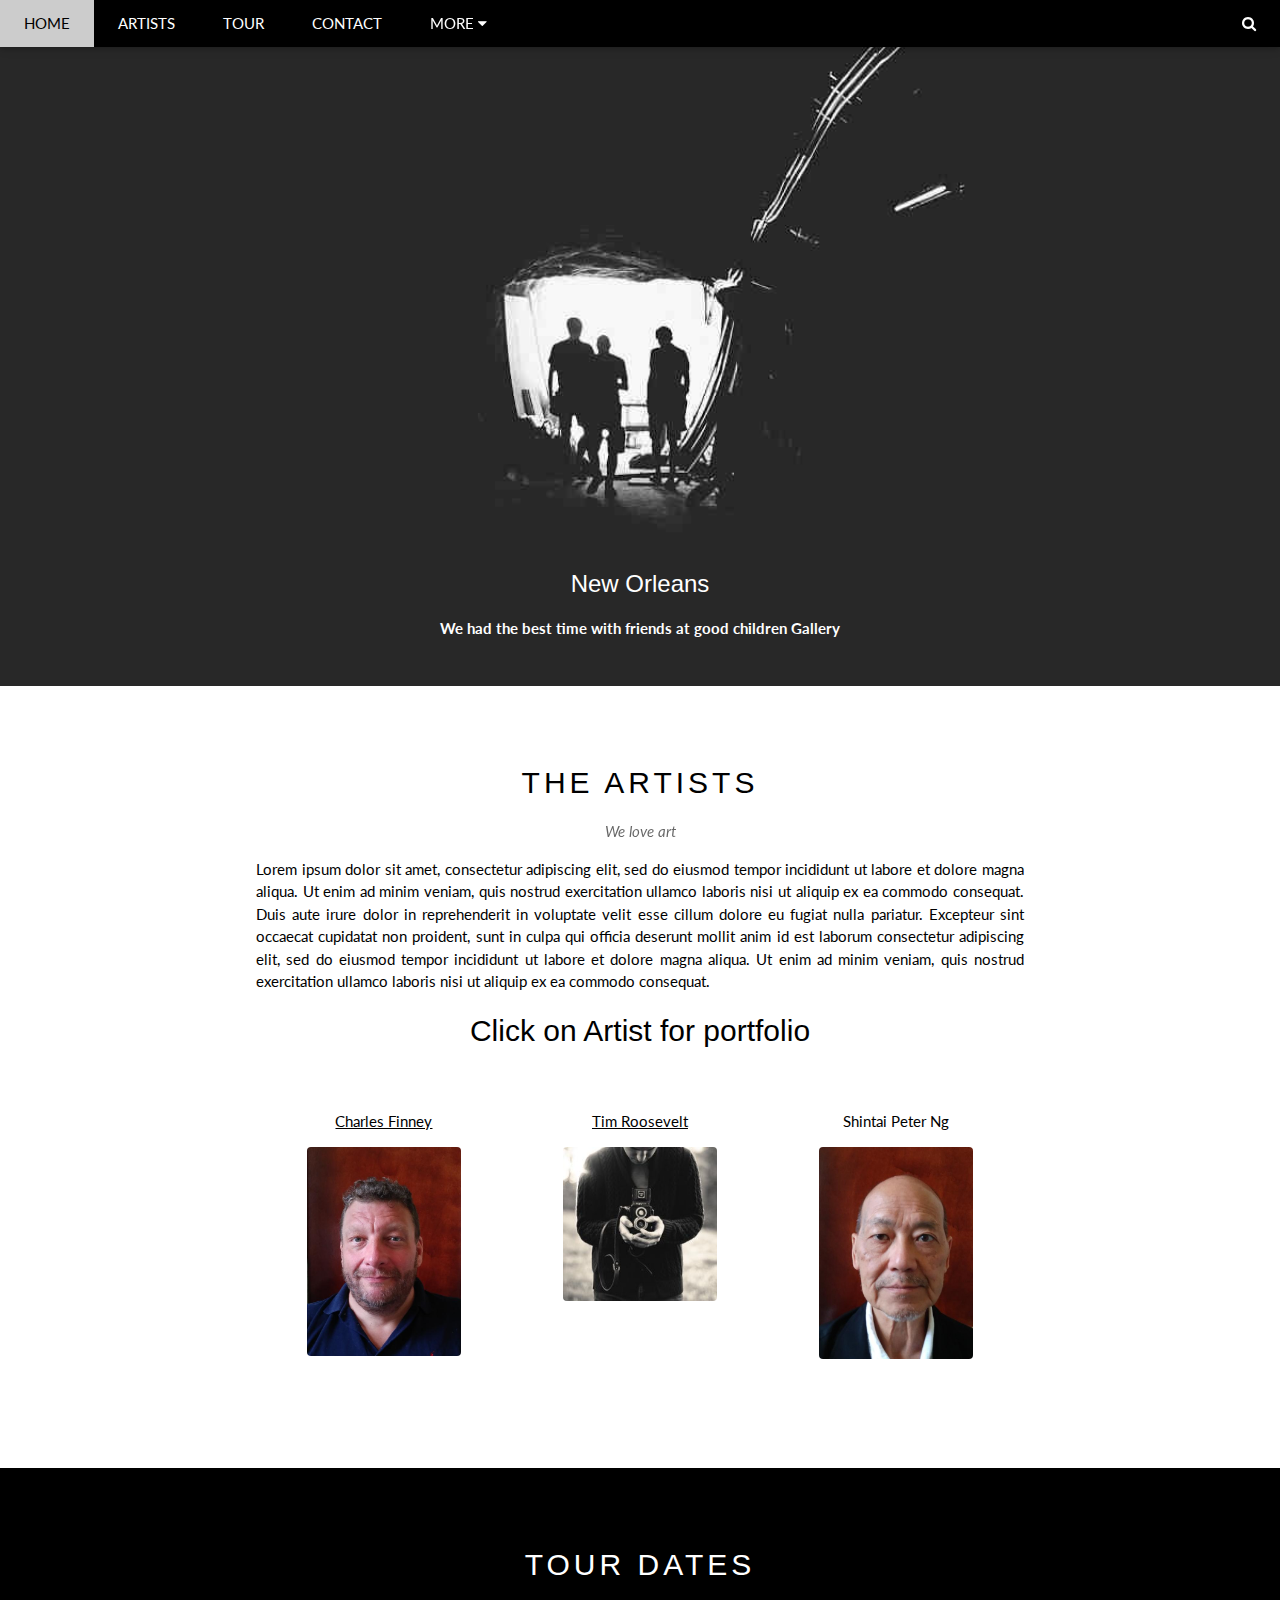
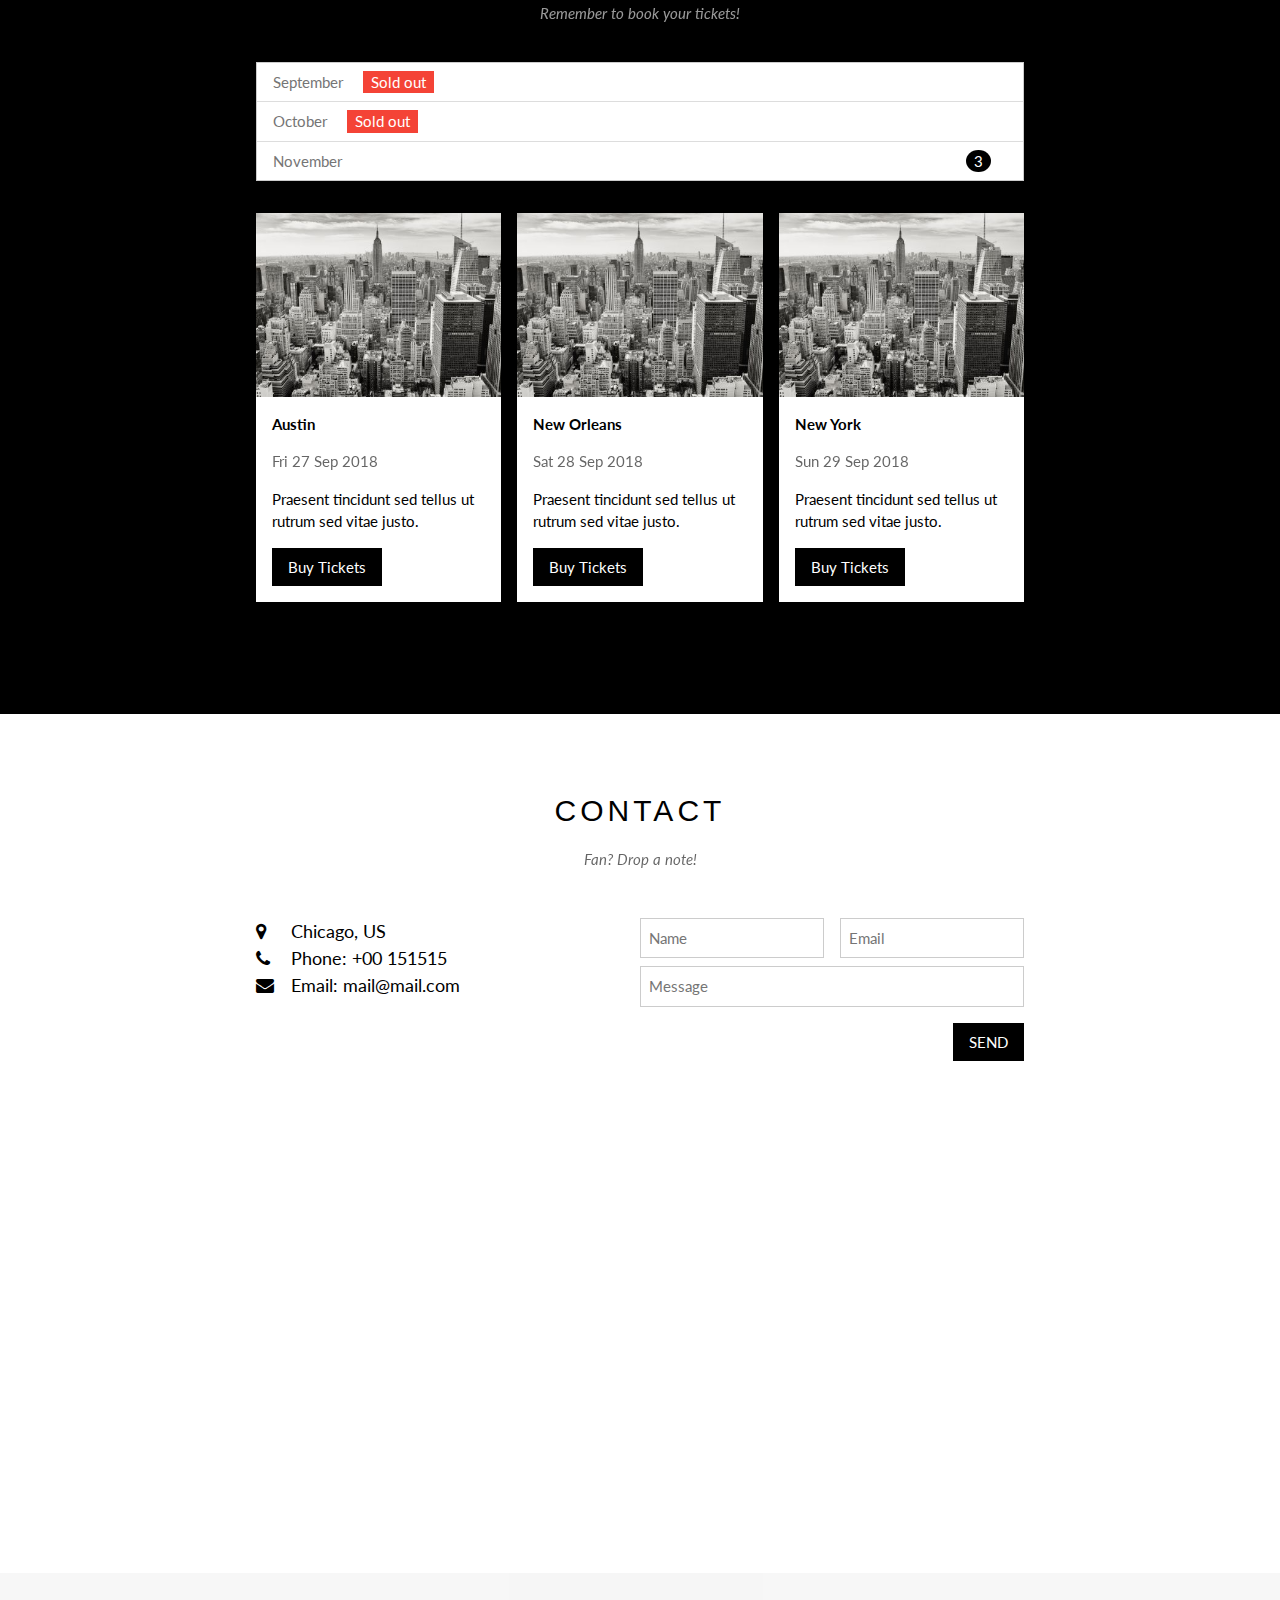
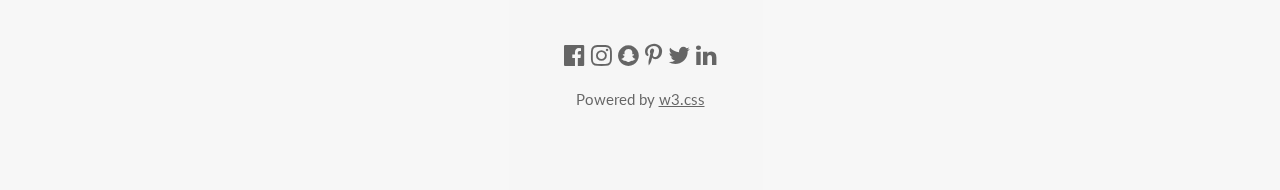
==== index.html @ 97e24524 "Add files via upload" ====
<!DOCTYPE html>
<html>
<title>W3.CSS Template</title>
<meta charset="UTF-8">
<meta name="viewport" content="width=device-width, initial-scale=1">
<link rel="stylesheet" href="https://www.w3schools.com/w3css/4/w3.css">
<link rel="stylesheet" href="https://fonts.googleapis.com/css?family=Lato">
<link rel="stylesheet" href="https://cdnjs.cloudflare.com/ajax/libs/font-awesome/4.7.0/css/font-awesome.min.css">
<style>
	body {
		font-family: "Lato", sans-serif
	}

	.mySlides {
		display: none
	}

</style>

<body>

	<!-- Navbar -->
	<div class="w3-top">
		<div class="w3-bar w3-black w3-card">
			<a class="w3-bar-item w3-button w3-padding-large w3-hide-medium w3-hide-large w3-right" href="javascript:void(0)" onclick="myFunction()" title="Toggle Navigation Menu"><i class="fa fa-bars"></i></a>
			<a href="#" class="w3-bar-item w3-button w3-padding-large">HOME</a>
			<a href="#band" class="w3-bar-item w3-button w3-padding-large w3-hide-small">ARTISTS</a>
			<a href="#tour" class="w3-bar-item w3-button w3-padding-large w3-hide-small">TOUR</a>
			<a href="#contact" class="w3-bar-item w3-button w3-padding-large w3-hide-small">CONTACT</a>
			<div class="w3-dropdown-hover w3-hide-small">
				<button class="w3-padding-large w3-button" title="More">MORE <i class="fa fa-caret-down"></i></button>
				<div class="w3-dropdown-content w3-bar-block w3-card-4">
					<a href="#" class="w3-bar-item w3-button">Merchandise</a>
					<a href="#" class="w3-bar-item w3-button">Extras</a>
					<a href="#" class="w3-bar-item w3-button">Media</a>
				</div>
			</div>
			<a href="javascript:void(0)" class="w3-padding-large w3-hover-red w3-hide-small w3-right"><i class="fa fa-search"></i></a>
		</div>
	</div>

	<!-- Navbar on small screens (remove the onclick attribute if you want the navbar to always show on top of the content when clicking on the links) -->
	<div id="navDemo" class="w3-bar-block w3-black w3-hide w3-hide-large w3-hide-medium w3-top" style="margin-top:46px">
		<a href="#band" class="w3-bar-item w3-button w3-padding-large" onclick="myFunction()">ARTISTS</a>
		<a href="#tour" class="w3-bar-item w3-button w3-padding-large" onclick="myFunction()">TOUR</a>
		<a href="#contact" class="w3-bar-item w3-button w3-padding-large" onclick="myFunction()">CONTACT</a>
		<a href="#" class="w3-bar-item w3-button w3-padding-large" onclick="myFunction()">MERCH</a>
	</div>

	<!-- Page content -->
	<div class="w3-content" style="max-width:2000px;margin-top:46px">

		<!-- Automatic Slideshow Images -->
		<div class="mySlides w3-display-container w3-center">
			<img src="./site-images/la.jpg" style="width:100%">
			<div class="w3-display-bottommiddle w3-container w3-text-white w3-padding-32 w3-hide-small">
				<h3>New Orleans</h3>
				<p><b>We had the best time with friends at good children Gallery</b></p>
			</div>
		</div>
		<div class="mySlides w3-display-container w3-center">
			<img src="./site-images/ny.jpg" style="width:100%">
			<div class="w3-display-bottommiddle w3-container w3-text-white w3-padding-32 w3-hide-small">
				<h3>New York</h3>
				<p><b>The atmosphere in New York is lorem ipsum.</b></p>
			</div>
		</div>
		<div class="mySlides w3-display-container w3-center">
			<img src="./site-images/Roosevelt-images/landscape01.jpg" style="width:100%">
			<div class="w3-display-bottommiddle w3-container w3-text-white w3-padding-32 w3-hide-small">
				<h3>Chicago</h3>
				<p><b>Thank you, New Orleans - A night we won't forget.</b></p>
			</div>
		</div>

		<!-- The Artists Section -->
		<div class="w3-container w3-content w3-center w3-padding-64" style="max-width:800px" id="band">
			<h2 class="w3-wide">THE ARTISTS</h2>
			<p class="w3-opacity"><i>We love art</i></p>
			<p class="w3-justify">Lorem ipsum dolor sit amet, consectetur adipiscing elit, sed do eiusmod tempor incididunt ut labore et dolore magna aliqua. Ut enim ad minim veniam, quis nostrud exercitation ullamco laboris nisi ut aliquip ex ea commodo consequat. Duis aute irure dolor in reprehenderit in voluptate velit esse cillum dolore eu fugiat nulla pariatur. Excepteur sint occaecat cupidatat non proident, sunt in culpa qui officia deserunt mollit anim id est laborum consectetur adipiscing elit, sed do eiusmod tempor incididunt ut labore et dolore magna aliqua. Ut enim ad minim veniam, quis nostrud exercitation ullamco laboris nisi ut aliquip ex ea commodo consequat.</p>
			<h2>Click on Artist for portfolio</h2>
			<div class="w3-row w3-padding-32">
				<div class="w3-third">
					<p><a href="Charles-Finney.html">Charles Finney</a></p>
					<a href="Charles-Finney.html"><img src="./site-images/Finney-thumbnail-small.png" class="w3-round w3-margin-bottom" alt="Charles Finney" style="width:60%"></a>
				</div>
				<div class="w3-third">
					<p><a href="Tim-Roosevelt.html">Tim Roosevelt</a></p>
					<a href="Tim-Roosevelt.html"><img src="./site-images/bandmember.jpg" class="w3-round w3-margin-bottom" alt="Tim Roosevelt" style="width:60%"></a>
				</div>
				<div class="w3-third">
					<p>Shintai Peter Ng</p>
					<a href="Charles-Finney.html"><img src="./site-images/Peter-Ng-thumbnail-small.jpg" class="w3-round" alt="Random Name" style="width:60%"></a>
				</div>
			</div>
		</div>

		<!-- The Tour Section -->
		<div class="w3-black" id="tour">
			<div class="w3-container w3-content w3-padding-64" style="max-width:800px">
				<h2 class="w3-wide w3-center">TOUR DATES</h2>
				<p class="w3-opacity w3-center"><i>Remember to book your tickets!</i></p><br>

				<ul class="w3-ul w3-border w3-white w3-text-grey">
					<li class="w3-padding">September <span class="w3-tag w3-red w3-margin-left">Sold out</span></li>
					<li class="w3-padding">October <span class="w3-tag w3-red w3-margin-left">Sold out</span></li>
					<li class="w3-padding">November <span class="w3-badge w3-right w3-margin-right">3</span></li>
				</ul>

				<div class="w3-row-padding w3-padding-32" style="margin:0 -16px">
					<div class="w3-third w3-margin-bottom">
						<img src="./site-images/newyork.jpg" alt="Austin" style="width:100%" class="w3-hover-opacity">
						<div class="w3-container w3-white">
							<p><b>Austin</b></p>
							<p class="w3-opacity">Fri 27 Sep 2018</p>
							<p>Praesent tincidunt sed tellus ut rutrum sed vitae justo.</p>
							<button class="w3-button w3-black w3-margin-bottom" onclick="document.getElementById('ticketModal').style.display='block'">Buy Tickets</button>
						</div>
					</div>
					<div class="w3-third w3-margin-bottom">
						<img src="./site-images/newyork.jpg" alt="New Orleans" style="width:100%" class="w3-hover-opacity">
						<div class="w3-container w3-white">
							<p><b>New Orleans</b></p>
							<p class="w3-opacity">Sat 28 Sep 2018</p>
							<p>Praesent tincidunt sed tellus ut rutrum sed vitae justo.</p>
							<button class="w3-button w3-black w3-margin-bottom" onclick="document.getElementById('ticketModal').style.display='block'">Buy Tickets</button>
						</div>
					</div>
					<div class="w3-third w3-margin-bottom">
						<img src="./site-images/newyork.jpg" alt="New York" style="width:100%" class="w3-hover-opacity">
						<div class="w3-container w3-white">
							<p><b>New York</b></p>
							<p class="w3-opacity">Sun 29 Sep 2018</p>
							<p>Praesent tincidunt sed tellus ut rutrum sed vitae justo.</p>
							<button class="w3-button w3-black w3-margin-bottom" onclick="document.getElementById('ticketModal').style.display='block'">Buy Tickets</button>
						</div>
					</div>
				</div>
			</div>
		</div>

		<!-- Ticket Modal -->
		<div id="ticketModal" class="w3-modal">
			<div class="w3-modal-content w3-animate-top w3-card-4">
				<header class="w3-container w3-teal w3-center w3-padding-32">
					<span onclick="document.getElementById('ticketModal').style.display='none'" class="w3-button w3-teal w3-xlarge w3-display-topright">×</span>
					<h2 class="w3-wide"><i class="fa fa-suitcase w3-margin-right"></i>Tickets</h2>
				</header>
				<div class="w3-container">
					<p><label><i class="fa fa-shopping-cart"></i> Tickets, $15 per person</label></p>
					<input class="w3-input w3-border" type="text" placeholder="How many?">
					<p><label><i class="fa fa-user"></i> Send To</label></p>
					<input class="w3-input w3-border" type="text" placeholder="Enter email">
					<button class="w3-button w3-block w3-teal w3-padding-16 w3-section w3-right">PAY <i class="fa fa-check"></i></button>
					<button class="w3-button w3-red w3-section" onclick="document.getElementById('ticketModal').style.display='none'">Close <i class="fa fa-remove"></i></button>
					<p class="w3-right">Need <a href="#" class="w3-text-blue">help?</a></p>
				</div>
			</div>
		</div>

		<!-- The Contact Section -->
		<div class="w3-container w3-content w3-padding-64" style="max-width:800px" id="contact">
			<h2 class="w3-wide w3-center">CONTACT</h2>
			<p class="w3-opacity w3-center"><i>Fan? Drop a note!</i></p>
			<div class="w3-row w3-padding-32">
				<div class="w3-col m6 w3-large w3-margin-bottom">
					<i class="fa fa-map-marker" style="width:30px"></i> Chicago, US<br>
					<i class="fa fa-phone" style="width:30px"></i> Phone: +00 151515<br>
					<i class="fa fa-envelope" style="width:30px"> </i> Email: mail@mail.com<br>
				</div>
				<div class="w3-col m6">
					<form action="/action_page.php" target="_blank">
						<div class="w3-row-padding" style="margin:0 -16px 8px -16px">
							<div class="w3-half">
								<input class="w3-input w3-border" type="text" placeholder="Name" required name="Name">
							</div>
							<div class="w3-half">
								<input class="w3-input w3-border" type="text" placeholder="Email" required name="Email">
							</div>
						</div>
						<input class="w3-input w3-border" type="text" placeholder="Message" required name="Message">
						<button class="w3-button w3-black w3-section w3-right" type="submit">SEND</button>
					</form>
				</div>
			</div>
		</div>

		<!-- End Page Content -->
	</div>
	<!-- Add Google Maps -->
	<div id="googleMap" style="height:400px;" class="w3-grayscale-max"></div>
	<script>
		function myMap() {
			myCenter = new google.maps.LatLng(30.267153, -97.7430608);
			var mapOptions = {
				center: myCenter,
				zoom: 12,
				scrollwheel: false,
				draggable: false,
				mapTypeId: google.maps.MapTypeId.ROADMAP
			};
			var map = new google.maps.Map(document.getElementById("googleMap"), mapOptions);

			var marker = new google.maps.Marker({
				position: myCenter,
			});
			marker.setMap(map);
		}

	</script>
	<script src="https://maps.googleapis.com/maps/api/js?key=AIzaSyCUKroyvP2pEZ01r2g01gmbiXDy51H3o-E&callback=myMap"></script>
	<!--
To use this code on your website, get a free API key from Google.
Read more at: https://www.w3schools.com/graphics/google_maps_basic.asp
-->

	<!-- Footer -->
	<footer class="w3-container w3-padding-64 w3-center w3-opacity w3-light-grey w3-xlarge">
		<i class="fa fa-facebook-official w3-hover-opacity"></i>
		<i class="fa fa-instagram w3-hover-opacity"></i>
		<i class="fa fa-snapchat w3-hover-opacity"></i>
		<i class="fa fa-pinterest-p w3-hover-opacity"></i>
		<i class="fa fa-twitter w3-hover-opacity"></i>
		<i class="fa fa-linkedin w3-hover-opacity"></i>
		<p class="w3-medium">Powered by <a href="https://www.w3schools.com/w3css/default.asp" target="_blank">w3.css</a></p>
	</footer>

	<script>
		// Automatic Slideshow - change image every 4 seconds
		var myIndex = 0;
		carousel();

		function carousel() {
			var i;
			var x = document.getElementsByClassName("mySlides");
			for (i = 0; i < x.length; i++) {
				x[i].style.display = "none";
			}
			myIndex++;
			if (myIndex > x.length) {
				myIndex = 1
			}
			x[myIndex - 1].style.display = "block";
			setTimeout(carousel, 4000);
		}

		// Used to toggle the menu on small screens when clicking on the menu button
		function myFunction() {
			var x = document.getElementById("navDemo");
			if (x.className.indexOf("w3-show") == -1) {
				x.className += " w3-show";
			} else {
				x.className = x.className.replace(" w3-show", "");
			}
		}

		// When the user clicks anywhere outside of the modal, close it
		var modal = document.getElementById('ticketModal');
		window.onclick = function(event) {
			if (event.target == modal) {
				modal.style.display = "none";
			}
		}

	</script>

</body>

</html>
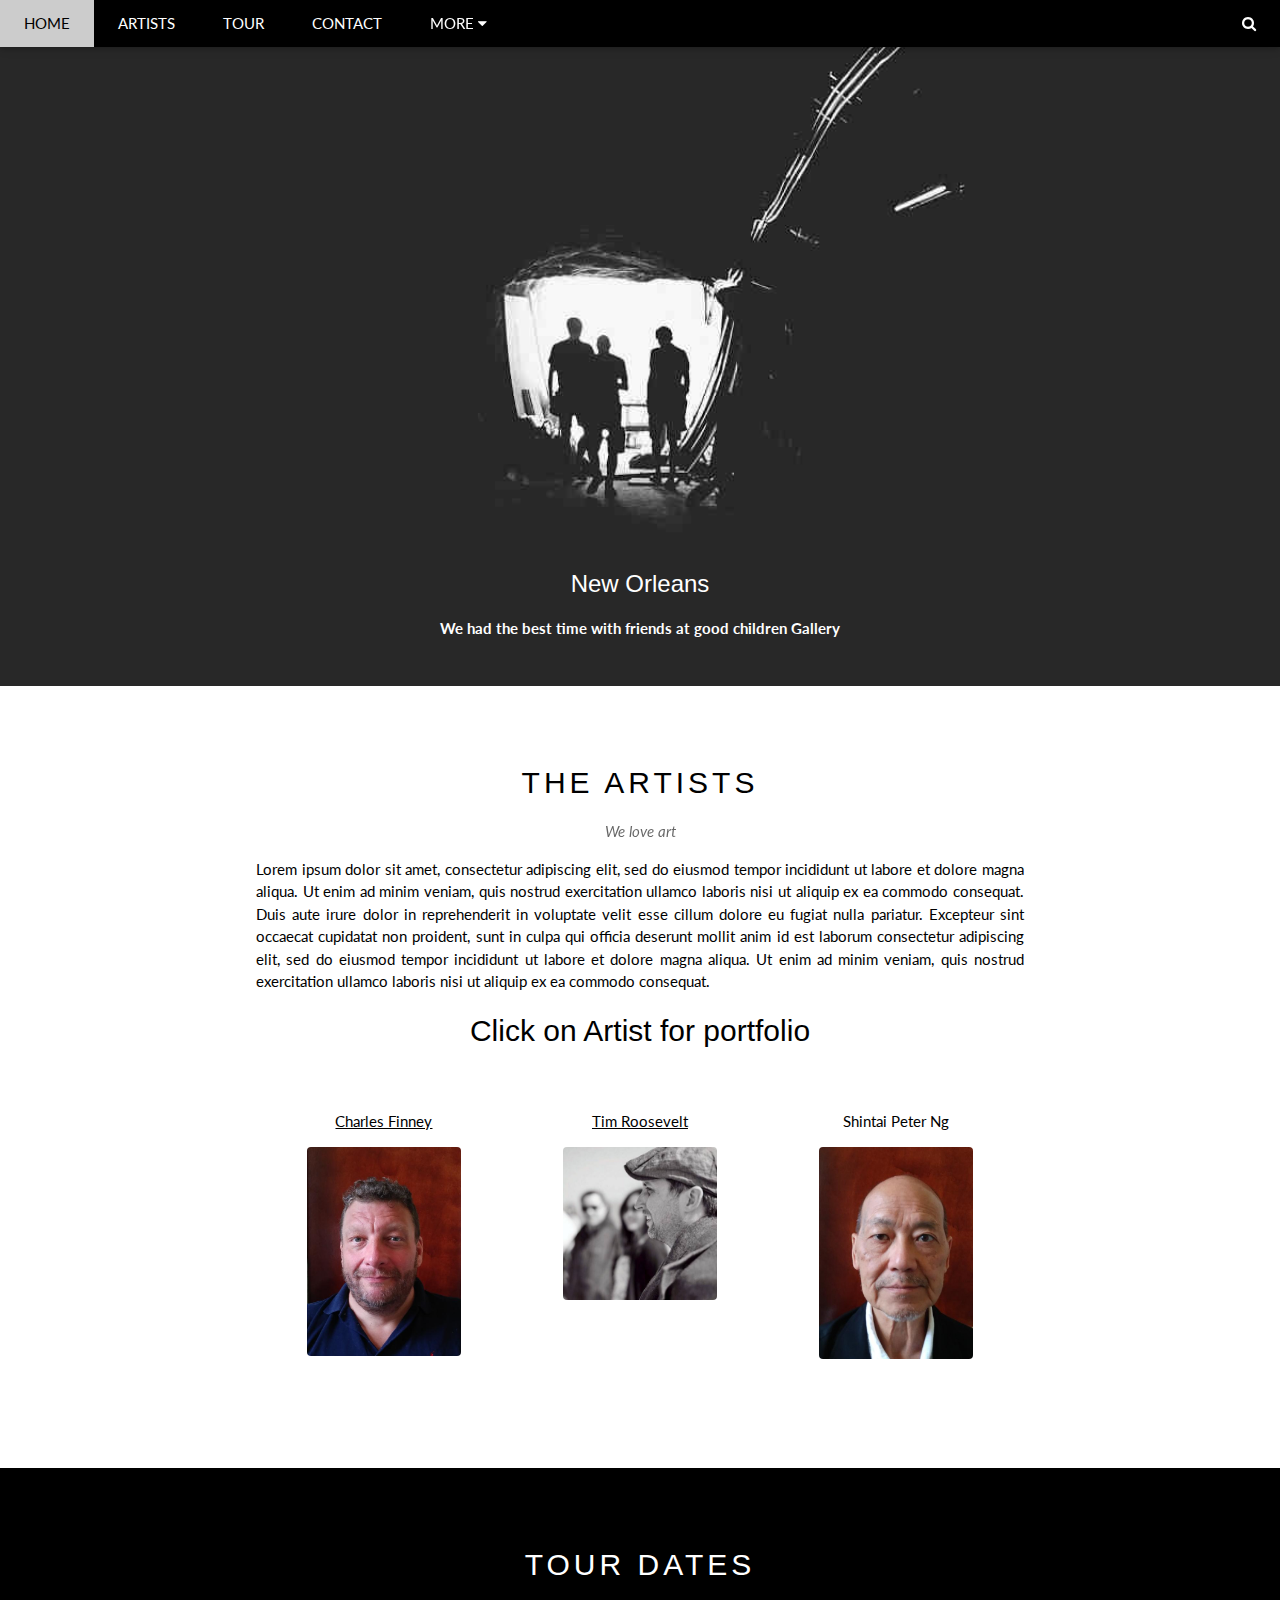
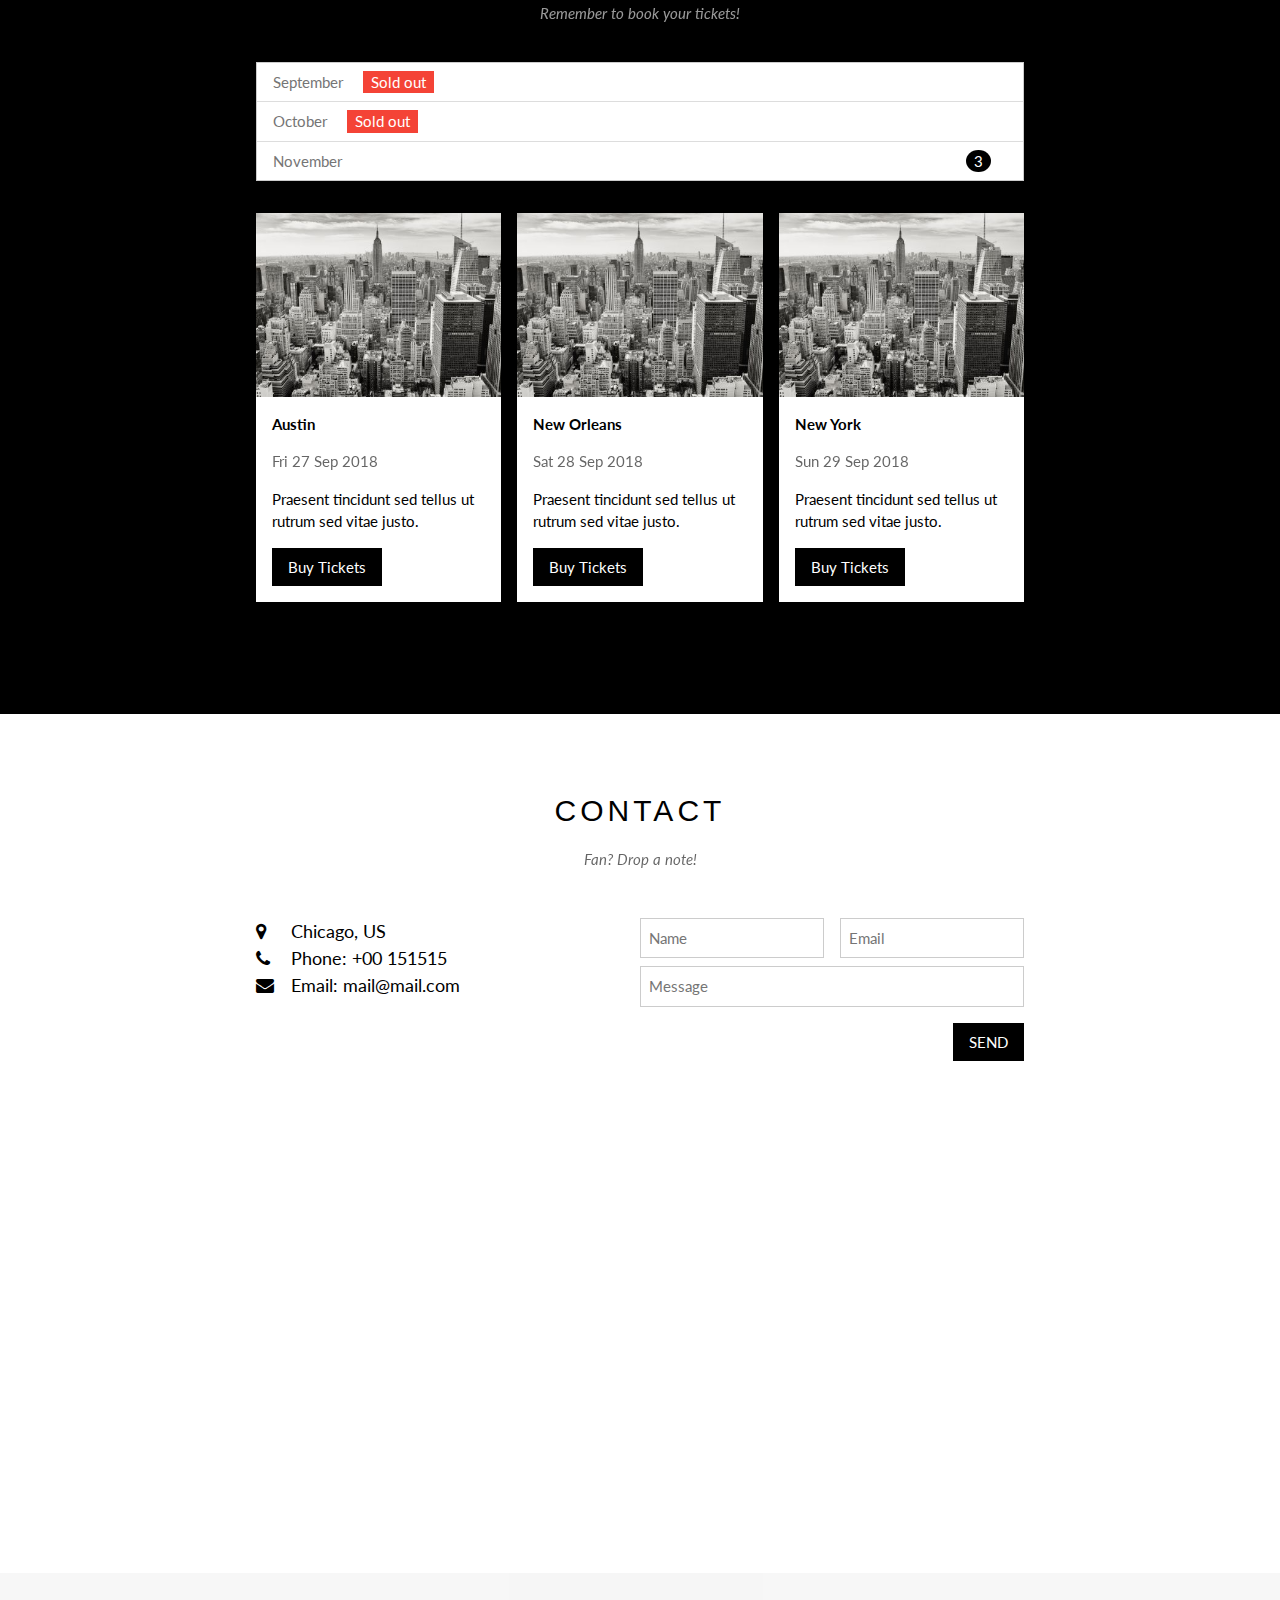
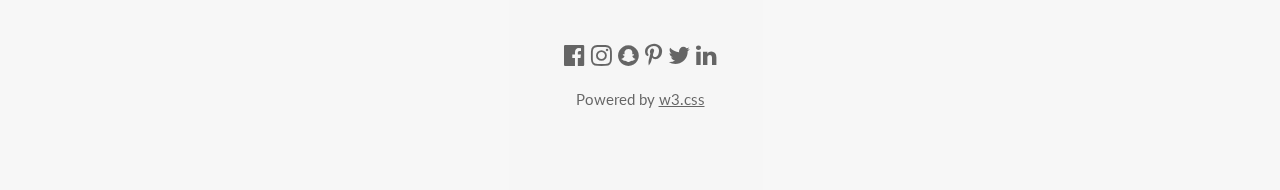
==== commit d7a38656: "Update index.html" ====
--- a/index.html
+++ b/index.html
@@ -1,6 +1,6 @@
 <!DOCTYPE html>
 <html>
-<title>W3.CSS Template</title>
+<title>Saudade Art Tour | Charles Finney & Tim Roosevelt | Charcoal & Watercolor</title>
 <meta charset="UTF-8">
 <meta name="viewport" content="width=device-width, initial-scale=1">
 <link rel="stylesheet" href="https://www.w3schools.com/w3css/4/w3.css">
@@ -86,7 +86,7 @@
 				</div>
 				<div class="w3-third">
 					<p><a href="Tim-Roosevelt.html">Tim Roosevelt</a></p>
-					<a href="Tim-Roosevelt.html"><img src="./site-images/bandmember.jpg" class="w3-round w3-margin-bottom" alt="Tim Roosevelt" style="width:60%"></a>
+					<a href="Tim-Roosevelt.html"><img src="./site-images/tim-roosevelt.jpg" class="w3-round w3-margin-bottom" alt="Tim Roosevelt" style="width:60%"></a>
 				</div>
 				<div class="w3-third">
 					<p>Shintai Peter Ng</p>
